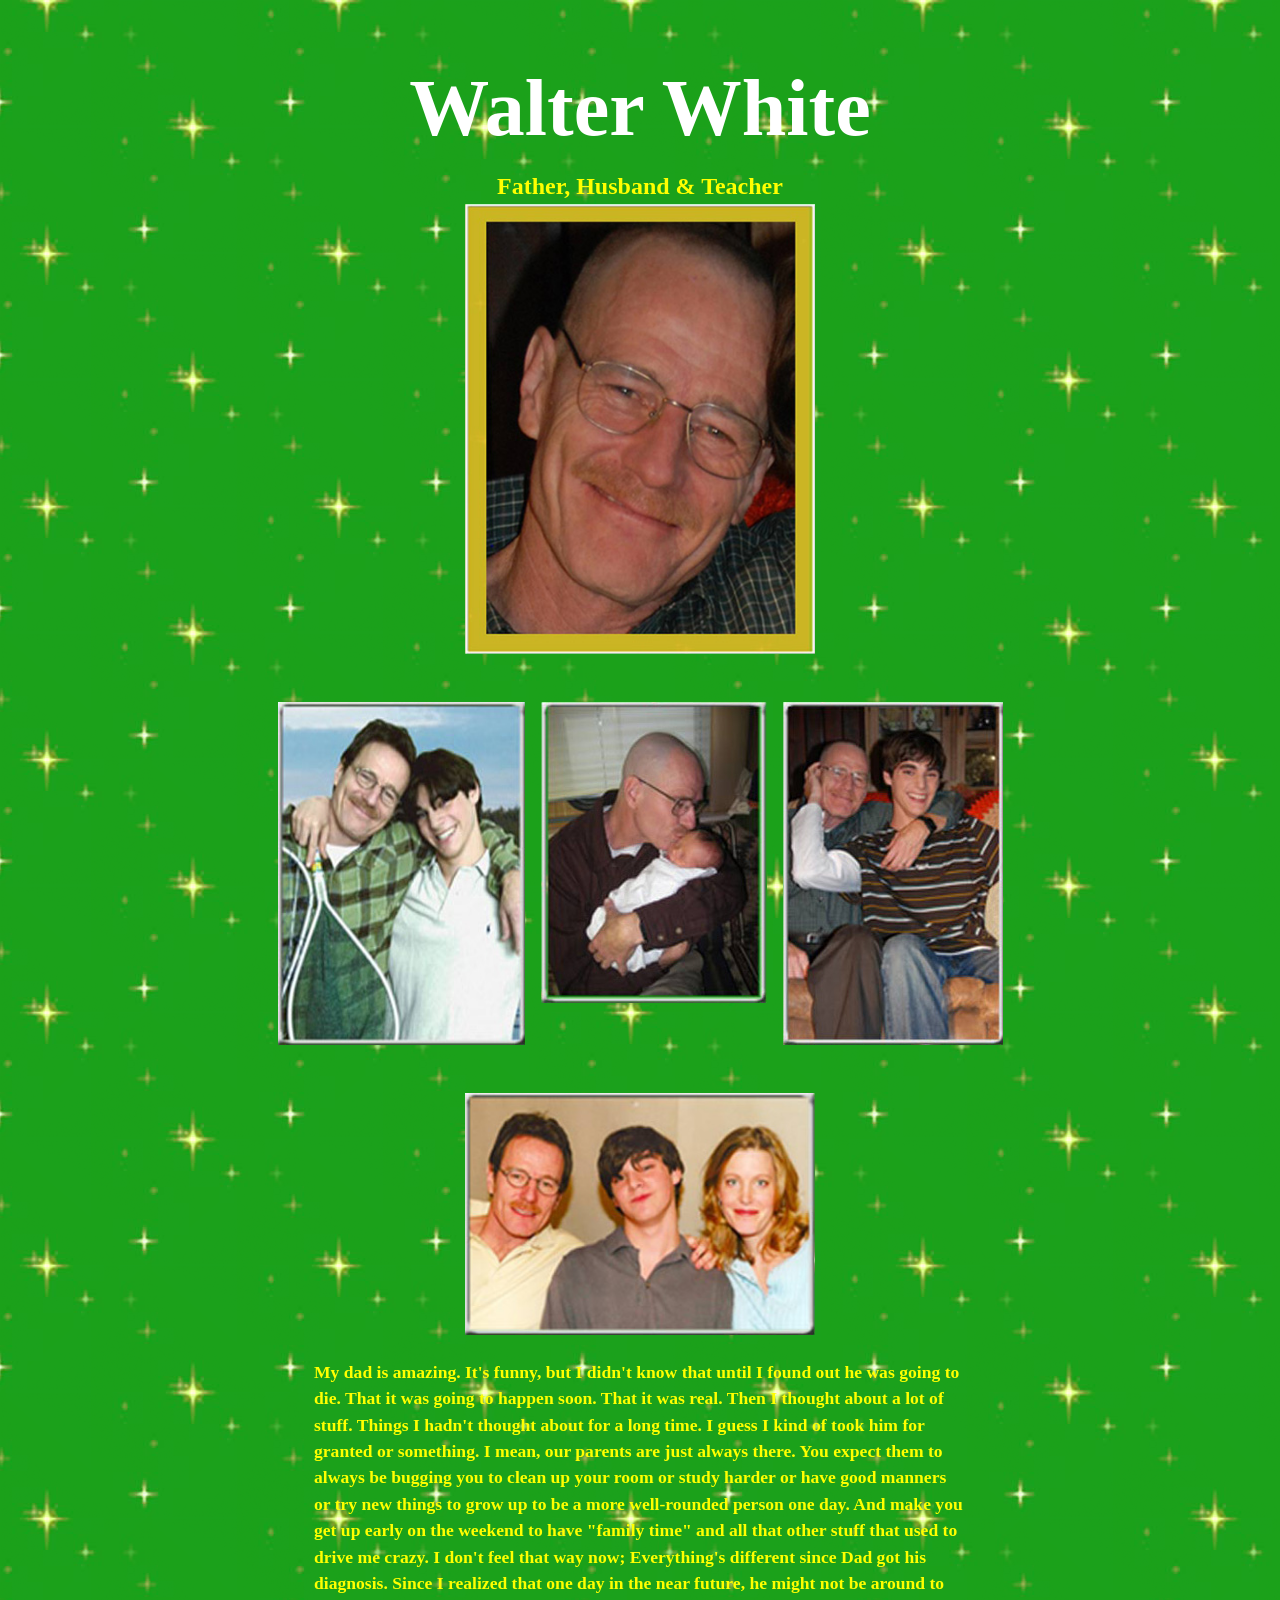
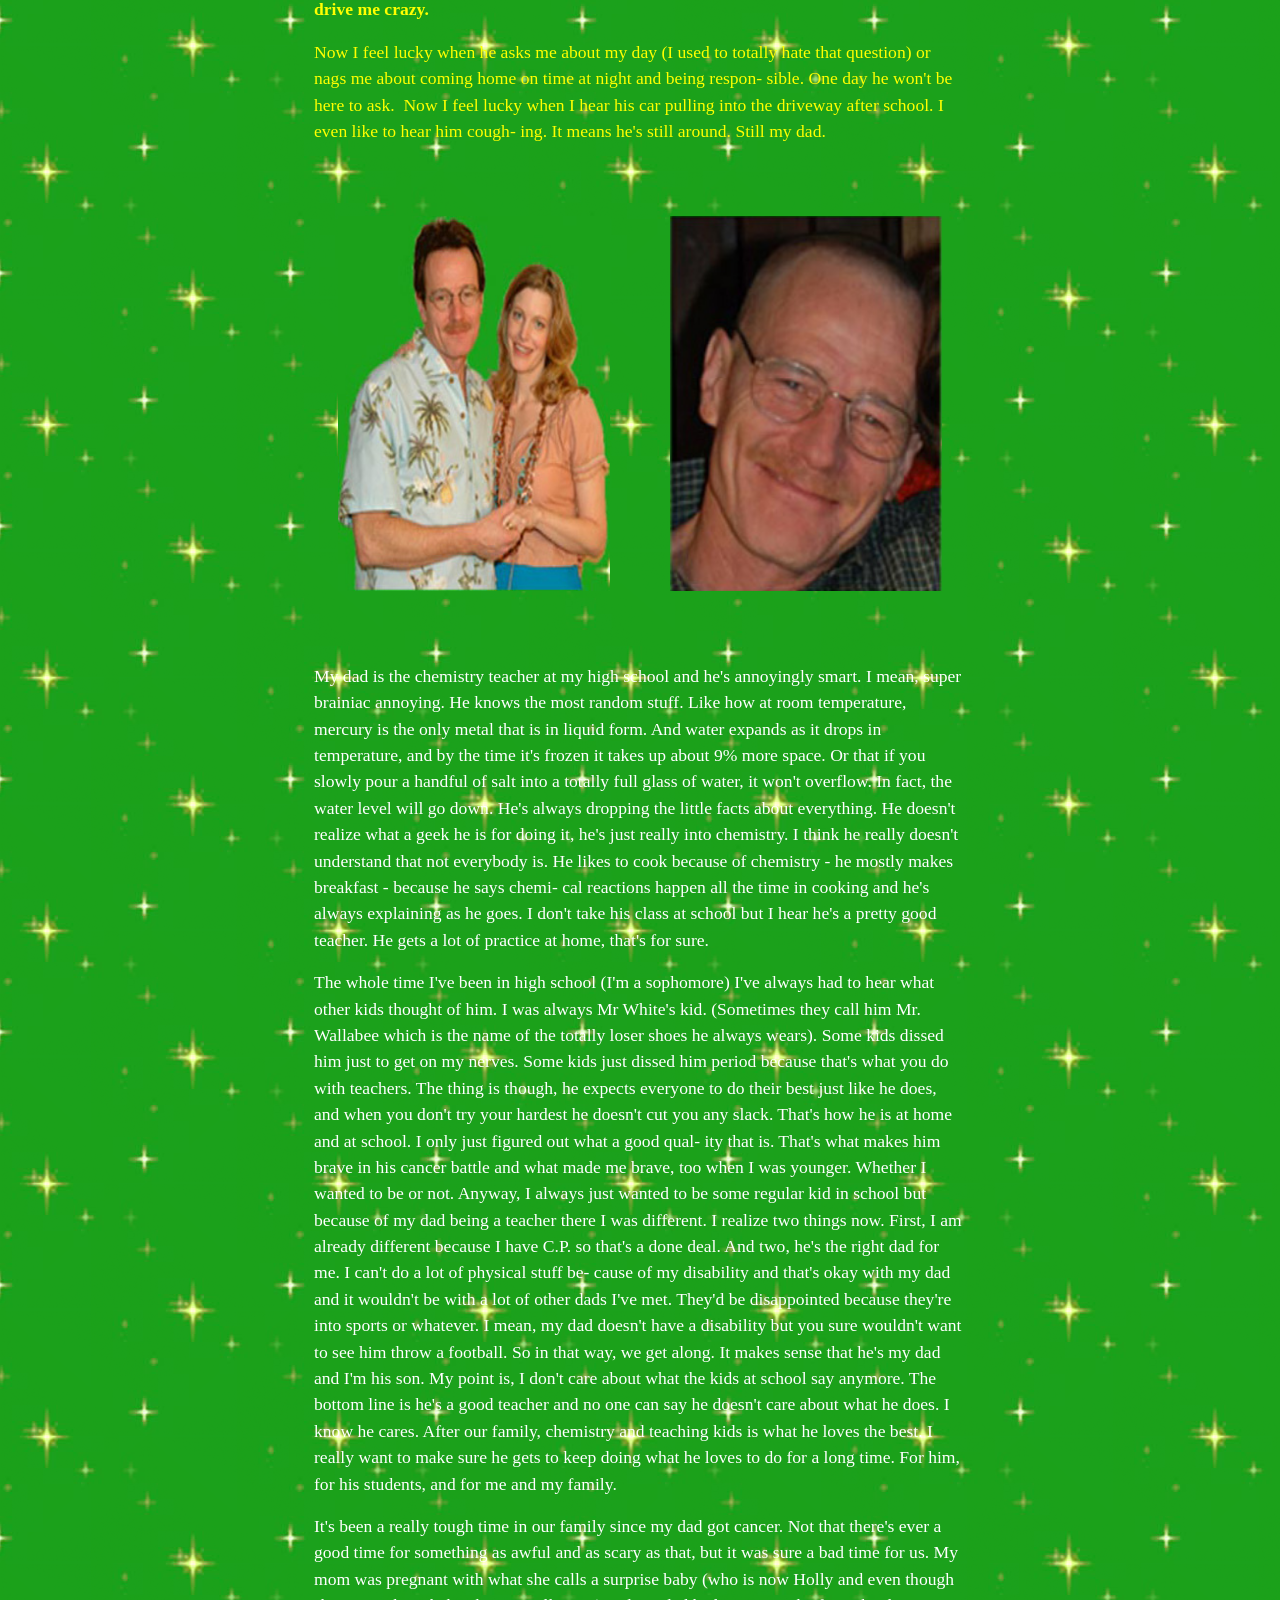
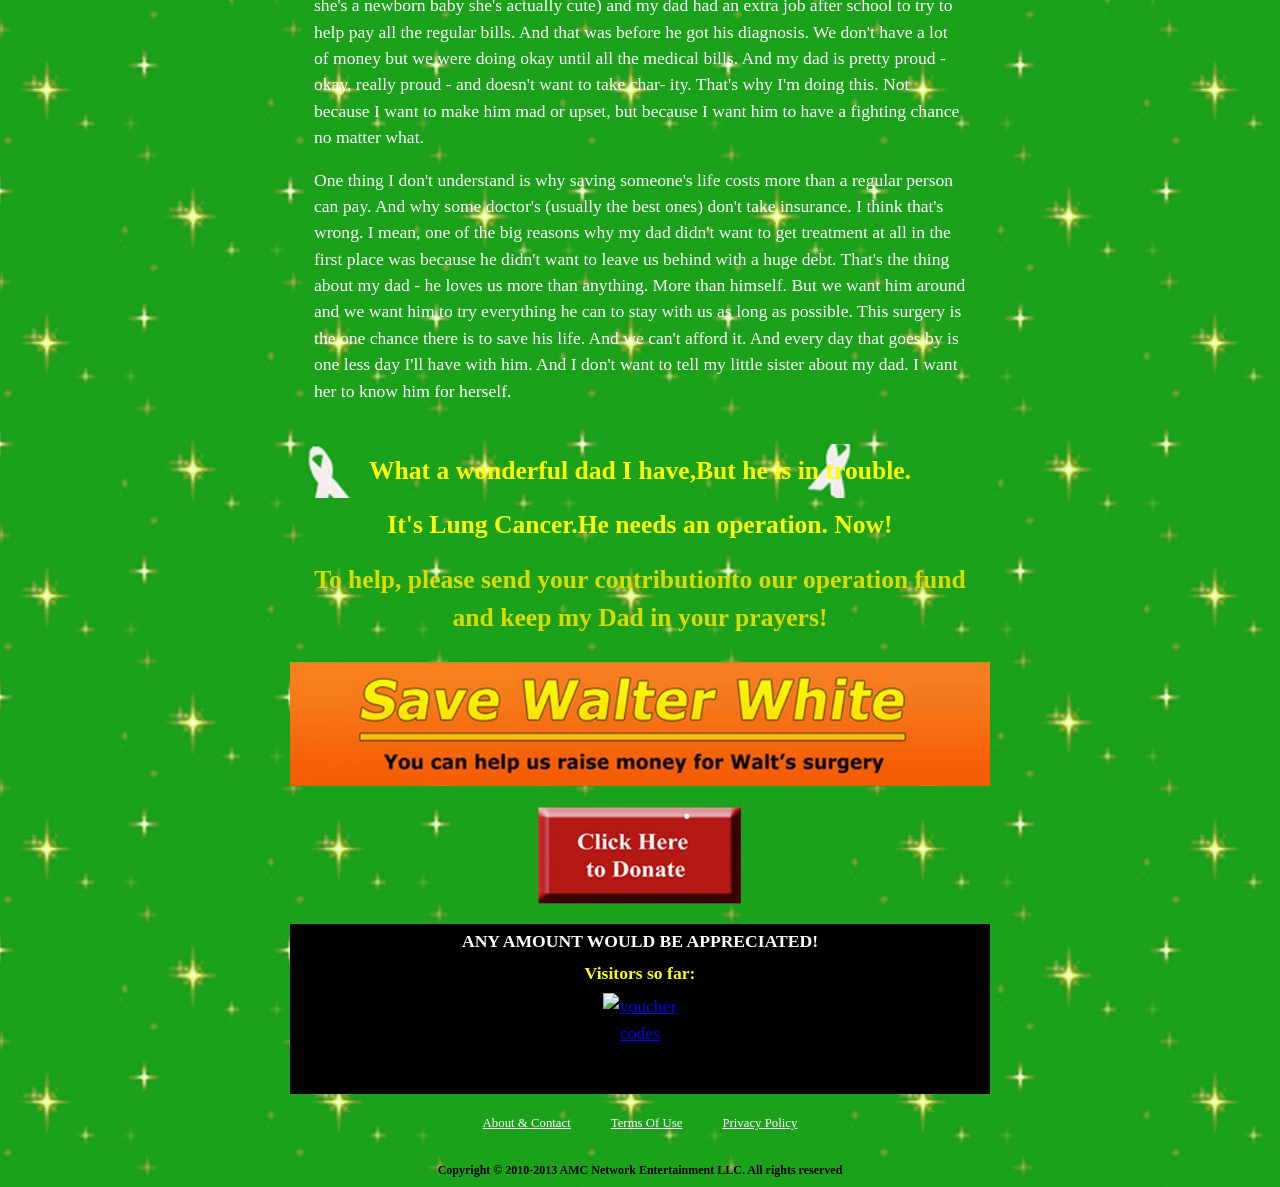
==== index.html @ e255fe67 "final commit" ====
<!DOCTYPE html>
<html lang="en">
<head>
    <meta charset="UTF-8">
    <meta http-equiv="X-UA-Compatible" content="IE=edge">
    <meta name="viewport" content="width=device-width, initial-scale=1.0">
    <link rel="stylesheet" href="style.css">
    <title>Save Walter White</title>
</head>
<body>
    <main>

        <header>
            <h1>Walter White</h1>
            <h3>Father, Husband & Teacher</h3>
            <img id="header_img_top" src="images/walter_1.jpg" alt="Walter White smiling">
            <div class="flex_img_container">
                <img src="images/walter_2.jpg" alt="Walter White and Walt Jr">
                <img id="flex_img_2"src="images/walter_3.jpg" alt="Walter White and baby Walt Jr ">
                <img src="images/walter_4.jpg" alt="Walter White and Walt Jr">
            </div>
            <img id="header_img_bottom" src="images/walter_5.jpg" alt="Walter White, Walt Jr and Skyler">
        </header>
        <section class="text_section">
            <p class="medium-copy yellow justify bold">
                My dad is amazing. It's funny, but I didn't know that until I
                found out he was going to die. That it was going to happen
                soon. That it was real. Then I thought about a lot of stuff.
                Things I hadn't thought about for a long time. I guess I kind
                of took him for granted or something. I mean, our parents are
                just always there. You expect them to always be bugging you
                to clean up your room or study harder or have good manners or
                try new things to grow up to be a more well-rounded person one
                day. And make you get up early on the weekend to have
                "family time" and all that other stuff that used to drive me
                crazy. I don't feel that way now; Everything's different since
                Dad got his diagnosis. Since I realized that one day in the
                near future, he might not be around to drive me crazy.
            </p>
            
            <p class="small-copy yellow justify">
            Now I feel lucky when he asks me about my day (I used to totally hate that
            question) or nags me about coming home on time at night and being respon-
            sible. One day he won't be here to ask.  &nbsp;Now I feel lucky when I hear
            his car pulling into the driveway after school. I even like to hear him cough-
            ing. It means he's still around. Still my dad.
        </p>
        </section>
        <section  id="text_img_container" class="flex_img_container">
            <img src="images/walter_6.jpg" alt="Walter White and Skyler">
            <img src="images/walter_7.jpg" alt="Walter White smiling">
        </section>
        <section class="text_section">
            <p class="small-copy white">
                My dad is the chemistry teacher at my high school and he's annoyingly smart.
                I mean, super brainiac annoying. He knows the most random stuff. Like
                how at room temperature, mercury is the only metal that is in liquid form.
                And water expands as it drops in temperature, and by the time it's frozen it
                takes up about 9% more space. Or that if you slowly pour a handful of salt
                into a totally full glass of water, it won't overflow. In fact, the water level
                will go down. He's always dropping the little facts about everything. He
                doesn't realize what a geek he is for doing it, he's just really into chemistry.
                I think he really doesn't understand that not everybody is. He likes to cook
                because of chemistry - he mostly makes breakfast - because he says chemi-
                cal reactions happen all the time in cooking and he's always explaining as he
                goes. I don't take his class at school but I hear he's a pretty good teacher.
                He gets a lot of practice at home, that's for sure.
            </p>
            
            <p class="small-copy white">
                The whole time I've been in high school (I'm a sophomore) I've always had to
                hear what other kids thought of him. I was always Mr White's kid.
                (Sometimes they call him Mr. Wallabee which is the name of the totally loser
                shoes he always wears). Some kids dissed him just to get on my nerves.
                Some kids just dissed him period because that's what you do with teachers.
                The thing is though, he expects everyone to do their best just like he does,
                and when you don't try your hardest he doesn't cut you any slack. That's
                how he is at home and at school. I only just figured out what a good qual-
                ity	that is. That's what makes him brave in his cancer battle and what
                made me brave, too when I was younger. Whether I wanted to be or not.
                Anyway, I always just wanted to be some regular kid in school but because of
                my dad being a teacher there I was different. I realize two things now.
                First, I am already different because I have C.P. so that's a done deal.
                And two, he's the right dad for me. I can't do a lot of physical stuff be-
                cause of my disability and that's okay with my dad and it wouldn't be with a
                lot of other dads I've met. They'd be disappointed because they're into
                sports or whatever. I mean, my dad doesn't have a disability but you sure
                wouldn't want to see him throw a football. So in that way, we get along. It
                makes sense that he's my dad and I'm his son. My point is, I don't care
                about what the kids at school say anymore. The bottom line is he's a good
                teacher and no one can say he doesn't care about what he does. I know he
                cares. After our family, chemistry and teaching kids is what he loves the 
                best. I really want to make sure he gets to keep doing what he loves to do
                for a long time. For him, for his students, and for me and my family.
            </p>
        
            <p class="small-copy white">
                It's been a really tough time in our family since my dad got cancer. Not
                that there's ever a good time for something as awful and as scary as that,
                but it was sure a bad time for us. My mom was pregnant with what she calls
                a surprise baby (who is now Holly and even though she's a newborn baby she's
                actually cute) and my dad had an extra job after school to try to help pay
                all the regular bills. And that was before he got his diagnosis. We don't
                have a lot of money but we were doing okay until all the medical bills. And
                my dad is pretty proud - okay, really proud - and doesn't want to take char-
                ity. That's why I'm doing this. Not because I want to make him mad or
                upset, but because I want him to have a fighting chance no matter what.
            </p>
        
            <p class="small-copy white">
                One thing I don't understand is why saving someone's life costs more than a
                regular person can pay. And why some doctor's (usually the best ones) don't
                take insurance. I think that's wrong. I mean, one of the big reasons why
                my dad didn't want to get treatment at all in the first place was because he
                didn't want to leave us behind with a huge debt. That's the thing about my
                dad - he loves us more than anything. More than himself. But we want him
                around and we want him to try everything he can to stay with us as long as
                possible. This surgery is the one chance there is to save his life. And we
                can't afford it. And every day that goes by is one less day I'll have with
                him. And I don't want to tell my little sister about my dad. I want her to
                know him for herself.
            </p>
        
        </section>
    
        <section id="last_text_section" class="text_section">
        <div id="ribbons">
            <p id="left_bow"class="large-copy yellow middle bold">What a wonderful dad I have,But he is in trouble.</p>
        </div>
            <p class="large-copy yellow middle bold">It's Lung Cancer.He needs an operation. Now!</p>
        <p class="large-copy dark_yellow middle bold">To help, please send your contributionto our operation fund
            and keep my Dad in your prayers!</p>
        </section>
        
        <section id="bottom_img_section">
            <img src="images/save_walter_banner.png" alt="Save Walter White banner">
            <a href="https://www.imdb.com/title/tt0903747/"><img id="click_here_img" src="images/donate_button.png" alt="Donate Button"></a>
        </section>
        
        <section id="visitors_container">
            <p class="white bold">ANY AMOUNT WOULD BE APPRECIATED!</p>
            <p class="yellow bold">Visitors so far:</p>
            <!-- Start of Globel Code -->
            <div id="visitors_counter">
                <a href="http://www.free-stuff.me.uk/free/voucher_codes/" target="_blank">
                <img src="http://001.c-o-u-n-t.com/count-016.pl?count=visitors-tracker&type=odmeter1&prog=hit" alt="voucher codes" title="voucher codes"></a>
            </div>
                    <!-- End of Globel Code -->
        </section>
        
        <footer>
            <ul class="flex_container">
                <a href="https://www.imdb.com/title/tt0903747/">About & Contact</a>
                <a href="https://www.imdb.com/title/tt0903747/">Terms Of Use</a>
                <a href="https://www.imdb.com/title/tt0903747/">Privacy Policy</a>
            </ul>
            <p id="copyright">Copyright © 2010-2013 AMC Network Entertainment LLC. All rights reserved</p>
        </footer>
    </main>

    </body>
    </html>
---- style.css ----
*, *::before, *::after {
    box-sizing: border-box;
  }

* {
    margin: 0;
}

html, body {
    height: 100%;
}

body {
    line-height: 1.5;
    -webkit-font-smoothing: antialiased;
    background: #1ba11a url(./images/tile.png) top left repeat;
    font-family: Comic Sans,Comic Sans MS,cursive;
    padding: 3rem;
}

img, picture, video, canvas, svg {
    display: block;
    max-width: 100%;
}

p, h1, h2, h3, h4, h5, h6 {
    overflow-wrap: break-word;
}

main {
    display: flex;
    flex-direction: column;
    justify-content: center;
    max-width: 700px;
    margin: auto;
    font-size: 1.1rem;
}

header {
    text-align: center;
}

h1 {
    font-family: times,helvetic,sans-serif;
    color: white;
    font-size: 5rem;
}

h3 {
    color: yellow;
    font-size: 1.5rem;
}

#header_img_top {
    display: block;
    margin: auto;
    width: 50%;
}

.flex_img_container {
    padding: 3rem;
    display: flex;
    gap: 1rem;
    justify-content: center;
}

#flex_img_2 {
    height: 40%;
}

.flex_img_container img {
    width: 45%;
}

#header_img_bottom {
    display: block;
    margin: auto;
    width: 50%;
}

.text_section {
    padding: 1rem;
}

#text_img_container {
    justify-content: space-between;
}

.yellow {
    color: yellow;
}

.dark_yellow {
    color: rgb(219, 219, 0);
}

.white {
    color: white;
}

.bold {
    font-weight: bold;
}

.middle {
    text-align: center;
}

p {
    padding: .5rem;
}

#last_text_section {
    font-size: 1.6rem;
}

#ribbons {
    background: url(./images/bow_left.png) no-repeat 500px;
    margin:auto;
}

#ribbons p {
    background: url(./images/bow_right.png) no-repeat ;

}

#visitors_container {
    background-color: black;

}

#bottom_img_section a {
    cursor: default;
}

#click_here_img {
    margin: auto;
    width: 35%;
    padding: 20px;
    cursor: pointer;
}

#visitors_container {
    display: flex;
    flex-direction: column;
    text-align: center;
}

#visitors_container > * {
    padding: .2rem;
}

#visitors_container:nth-child(1) {
    font-size: 4rem;
}

#visitors_counter {
    align-self: center;
    width: 5rem;
    padding-bottom: 3rem;
}

.flex_container {
    display: flex;
    justify-content: center;
    margin: 0;
    padding: 0;
}

ul a {
    padding: 20px;
    color: white;
    font-size: .8rem;
}

li {
    list-style: none;
}

#copyright {
    font-size: 12px;
    text-align: center;
    font-weight: bold;
}
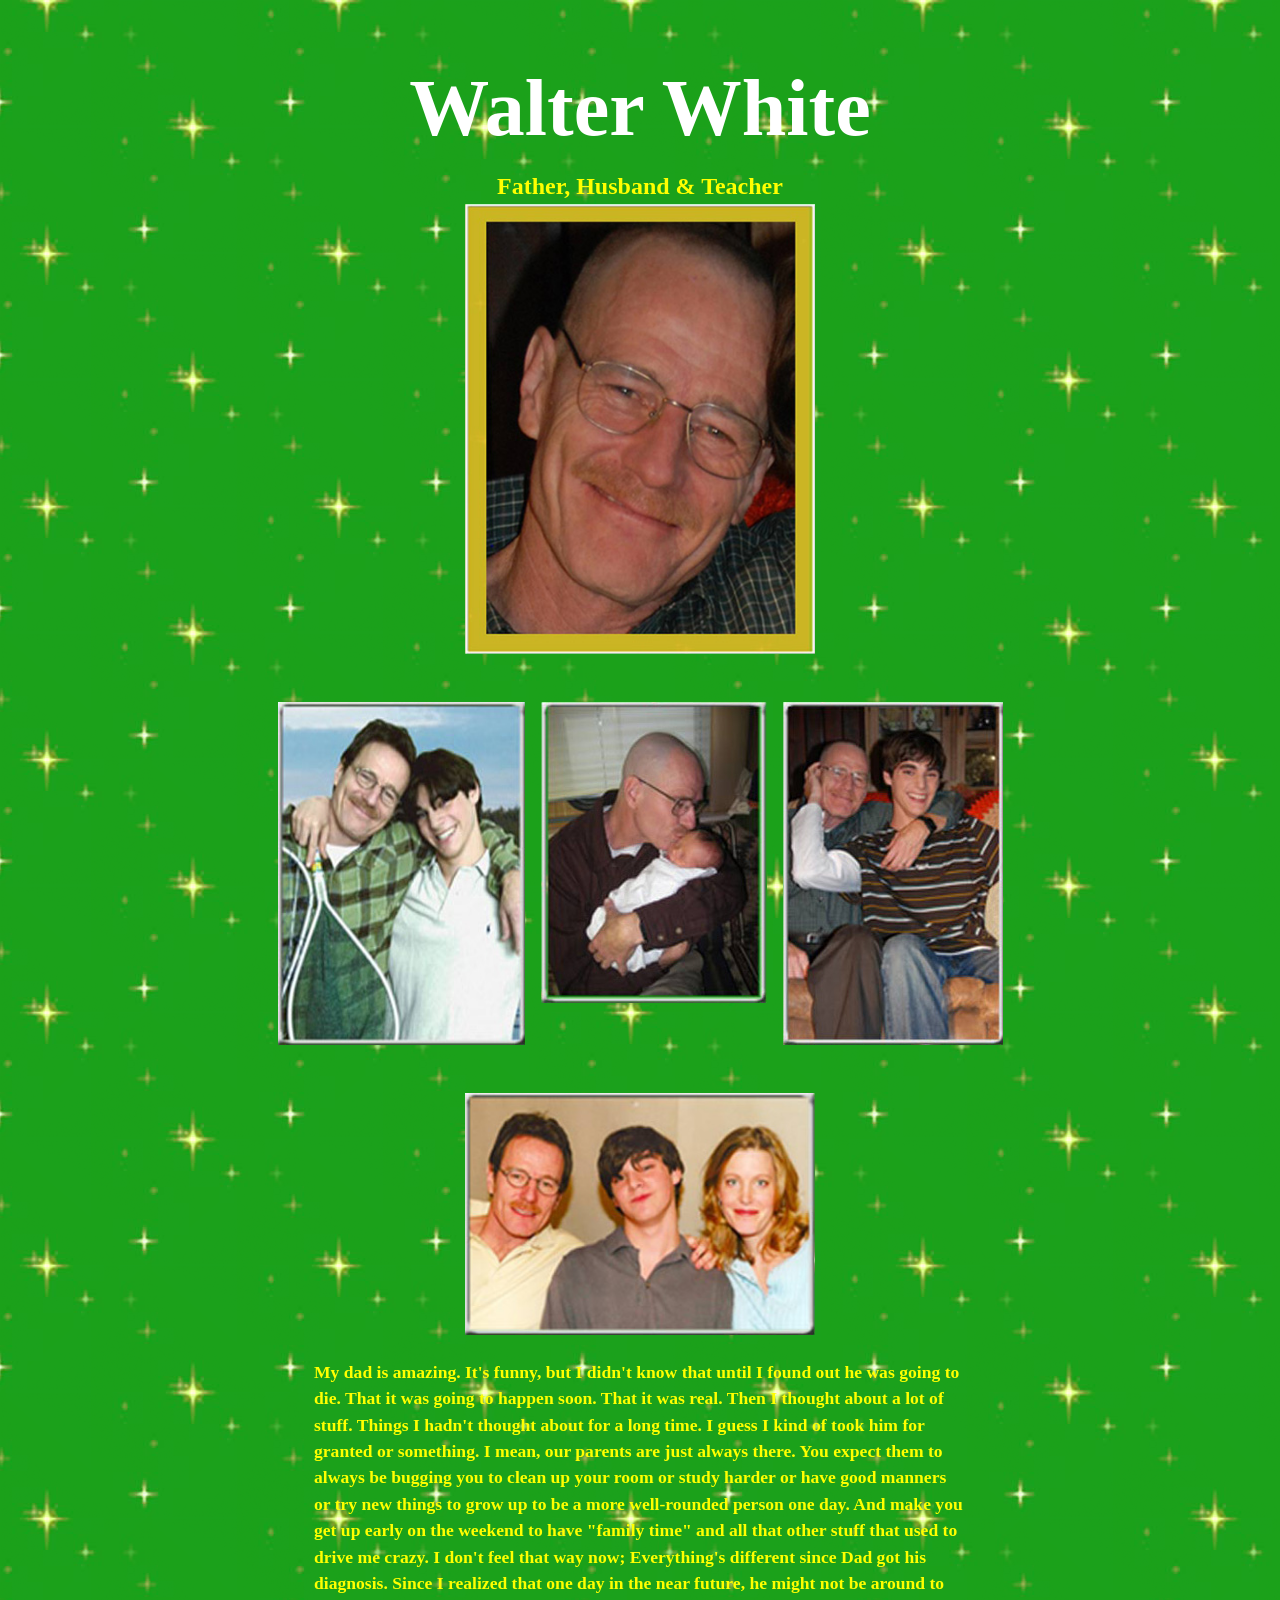
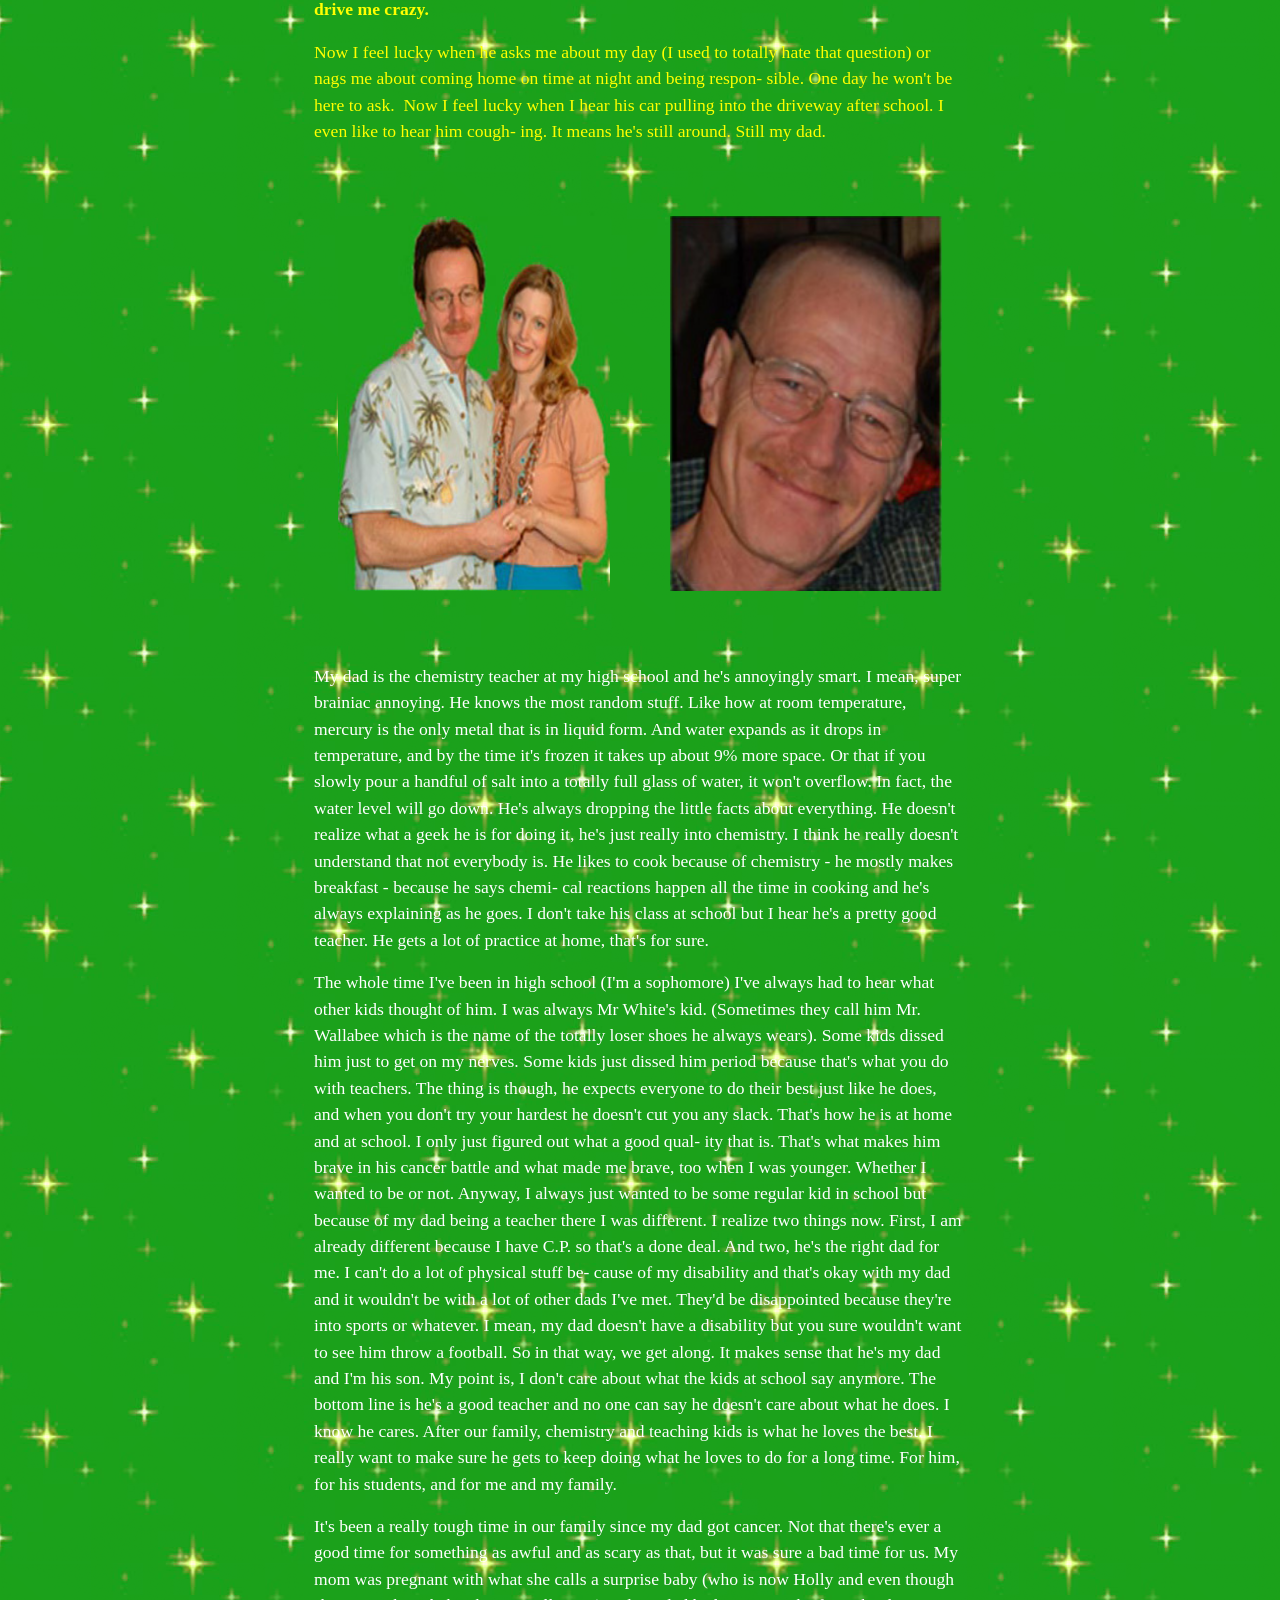
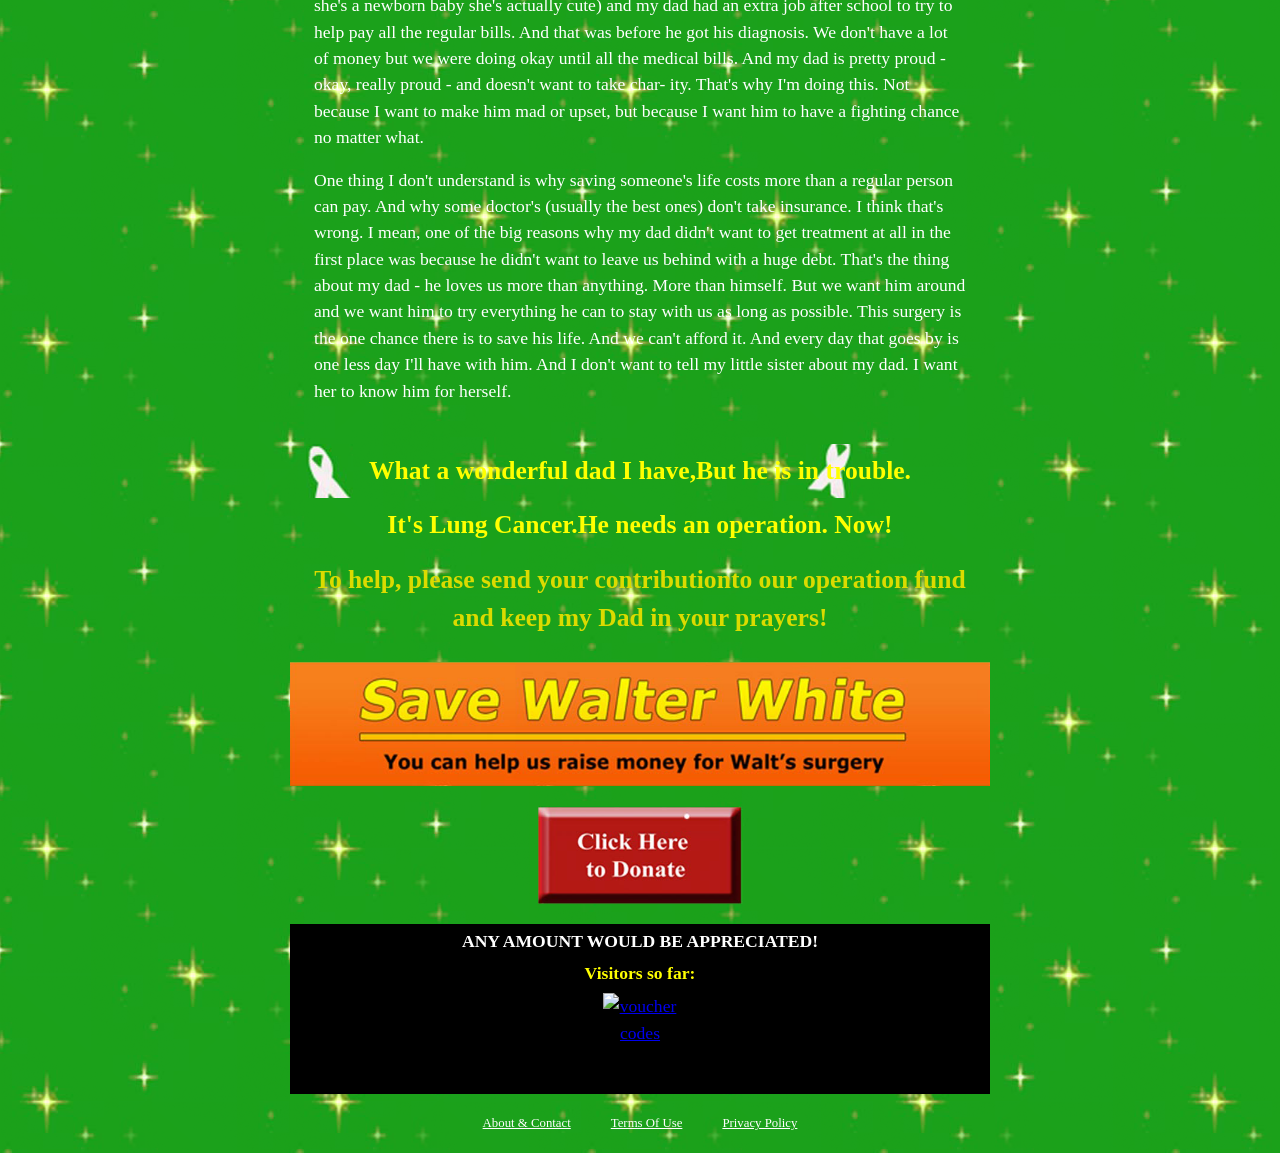
==== commit da2b9556: "final" ====
--- a/index.html
+++ b/index.html
@@ -154,7 +154,6 @@
                 <a href="https://www.imdb.com/title/tt0903747/">Terms Of Use</a>
                 <a href="https://www.imdb.com/title/tt0903747/">Privacy Policy</a>
             </ul>
-            <p id="copyright">Copyright © 2010-2013 AMC Network Entertainment LLC. All rights reserved</p>
         </footer>
     </main>
 
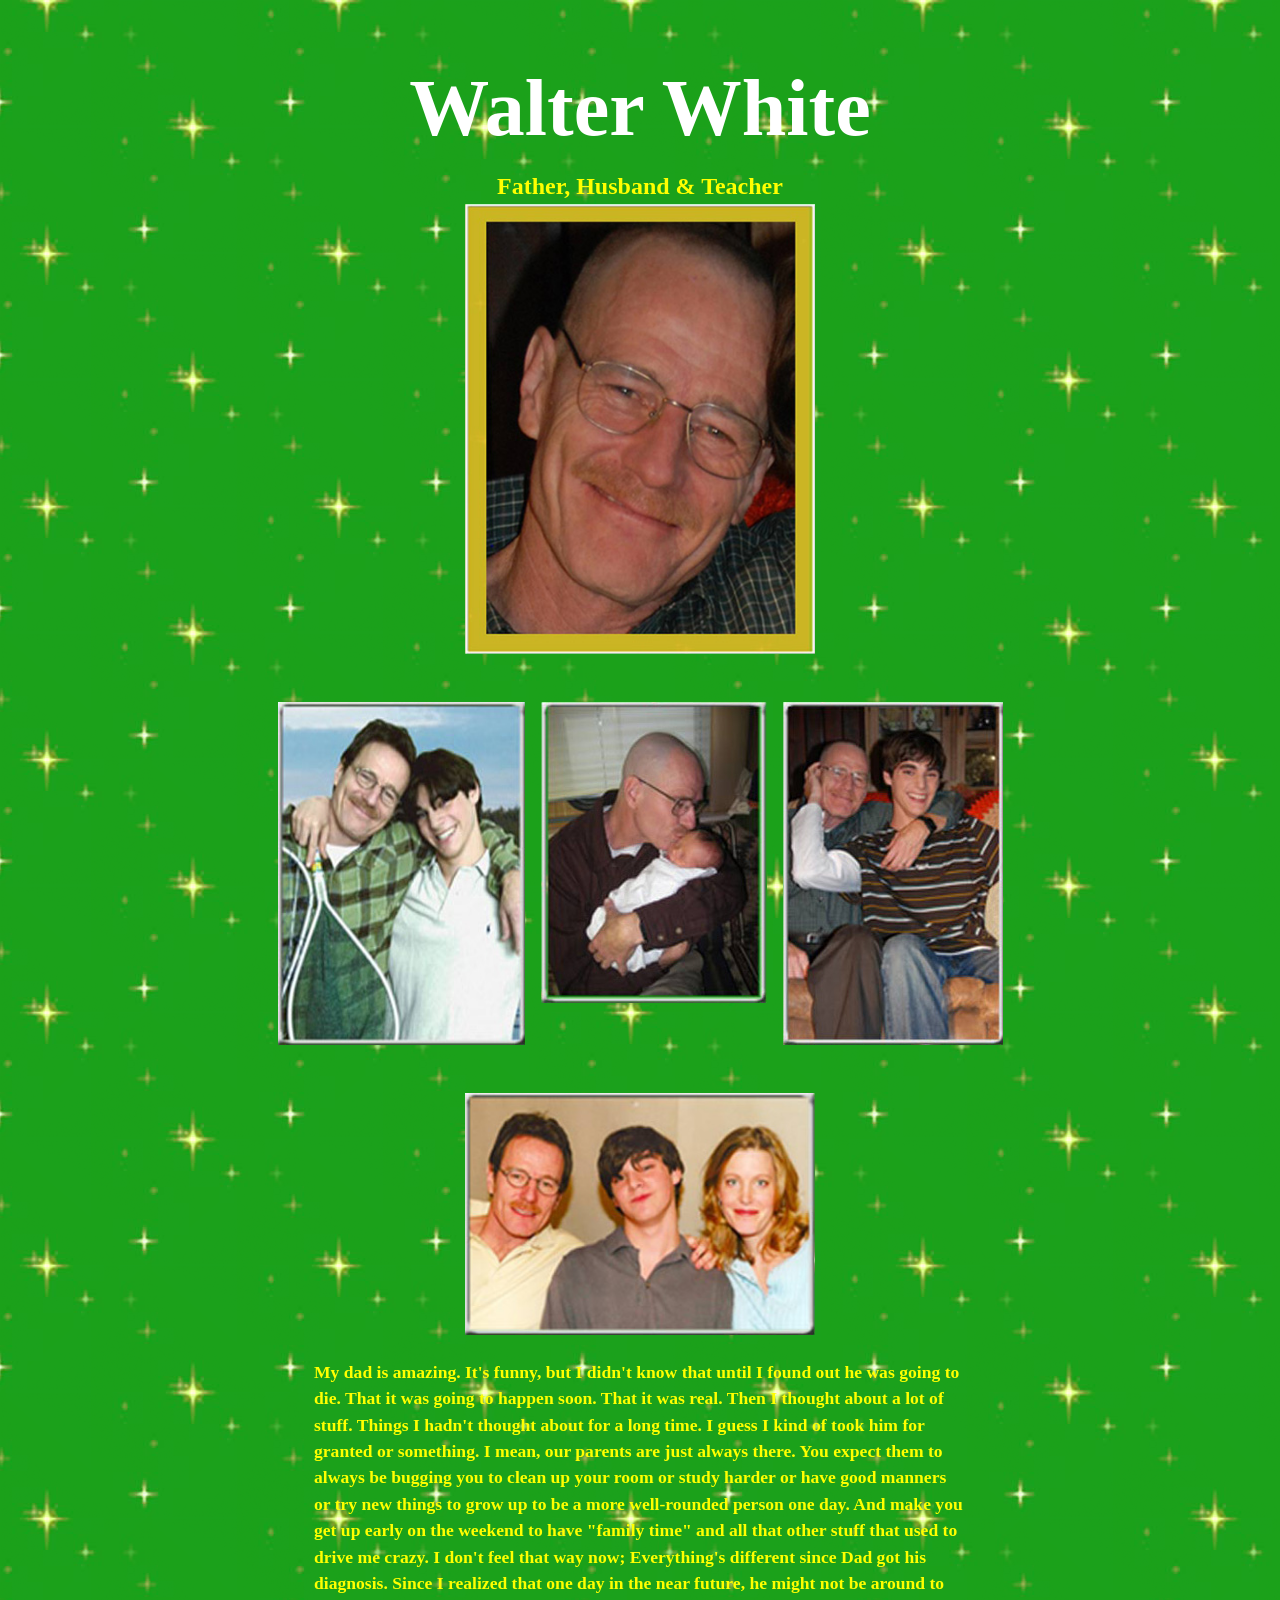
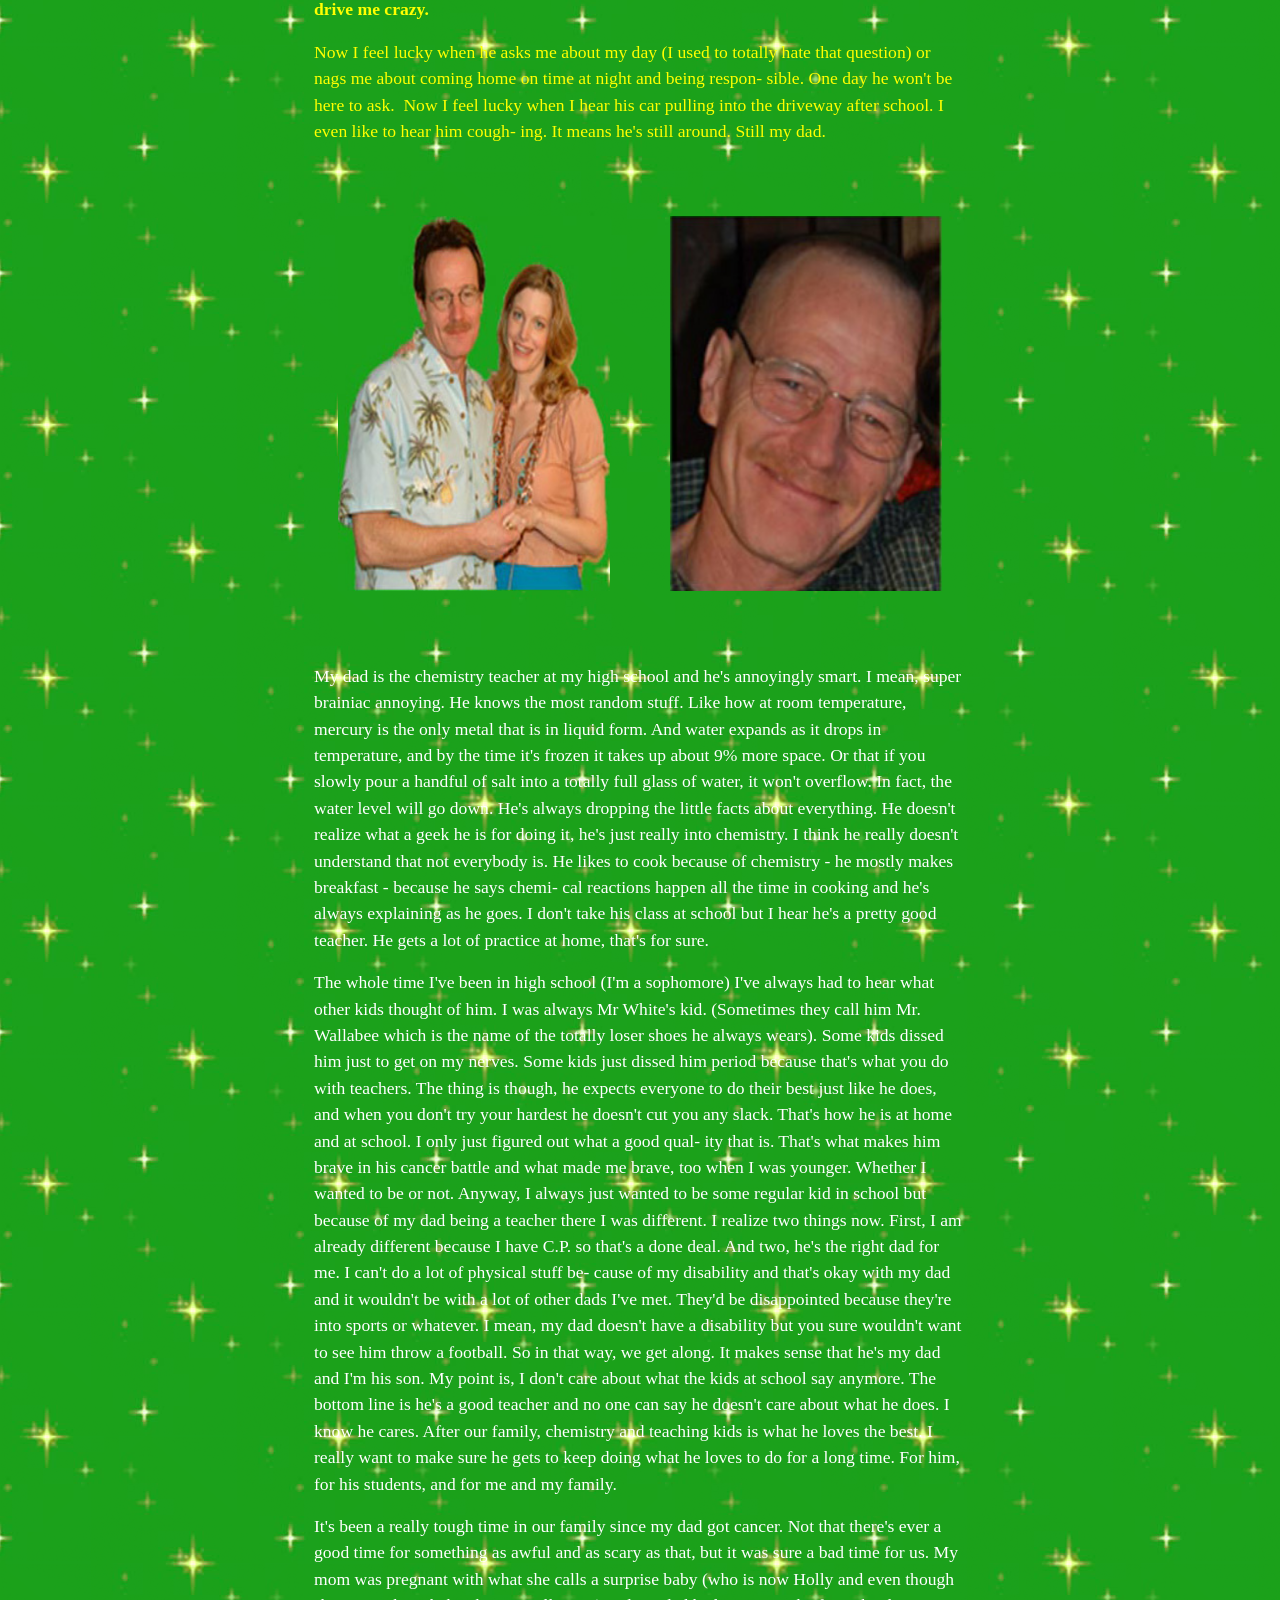
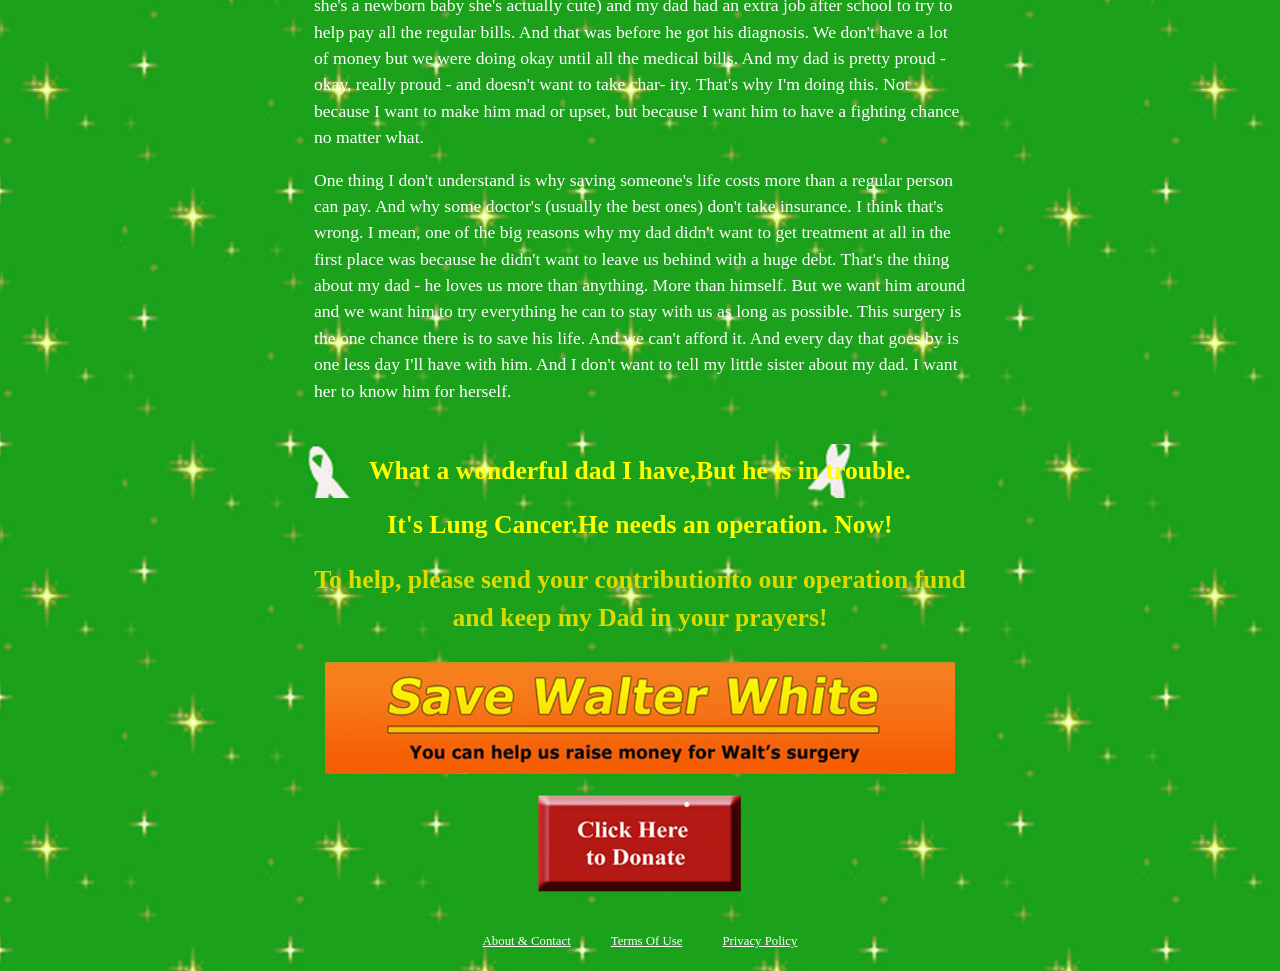
==== commit 0027bdf8: "final" ====
--- a/index.html
+++ b/index.html
@@ -133,20 +133,11 @@
         </section>
         
         <section id="bottom_img_section">
-            <img src="images/save_walter_banner.png" alt="Save Walter White banner">
-            <a href="https://www.imdb.com/title/tt0903747/"><img id="click_here_img" src="images/donate_button.png" alt="Donate Button"></a>
+            <img  id = "baddie" src="images/save_walter_banner.png" alt="Save Walter White banner">
+            <a href="donate.html"><img id="click_here_img" src="images/donate_button.png" alt="Donate Button"></a>
         </section>
         
-        <section id="visitors_container">
-            <p class="white bold">ANY AMOUNT WOULD BE APPRECIATED!</p>
-            <p class="yellow bold">Visitors so far:</p>
-            <!-- Start of Globel Code -->
-            <div id="visitors_counter">
-                <a href="http://www.free-stuff.me.uk/free/voucher_codes/" target="_blank">
-                <img src="http://001.c-o-u-n-t.com/count-016.pl?count=visitors-tracker&type=odmeter1&prog=hit" alt="voucher codes" title="voucher codes"></a>
-            </div>
-                    <!-- End of Globel Code -->
-        </section>
+    
         
         <footer>
             <ul class="flex_container">
--- a/style.css
+++ b/style.css
@@ -57,6 +57,19 @@
     margin: auto;
     width: 50%;
 }
+#baddie {
+    width: 100%;
+    height: auto;
+}
+
+#bannerCarousel {
+    width: 100%;
+}
+
+#bannerCarousel .carousel-item img {
+    height: 400px;
+    object-fit: cover;
+}
 
 .flex_img_container {
     padding: 3rem;
@@ -66,7 +79,7 @@
 }
 
 #flex_img_2 {
-    height: 40%;
+    height:40%;
 }
 
 .flex_img_container img {
@@ -153,6 +166,10 @@
 
 #visitors_container:nth-child(1) {
     font-size: 4rem;
+}
+#baddie {
+    width: 90%;
+    margin: auto;
 }
 
 #visitors_counter {
